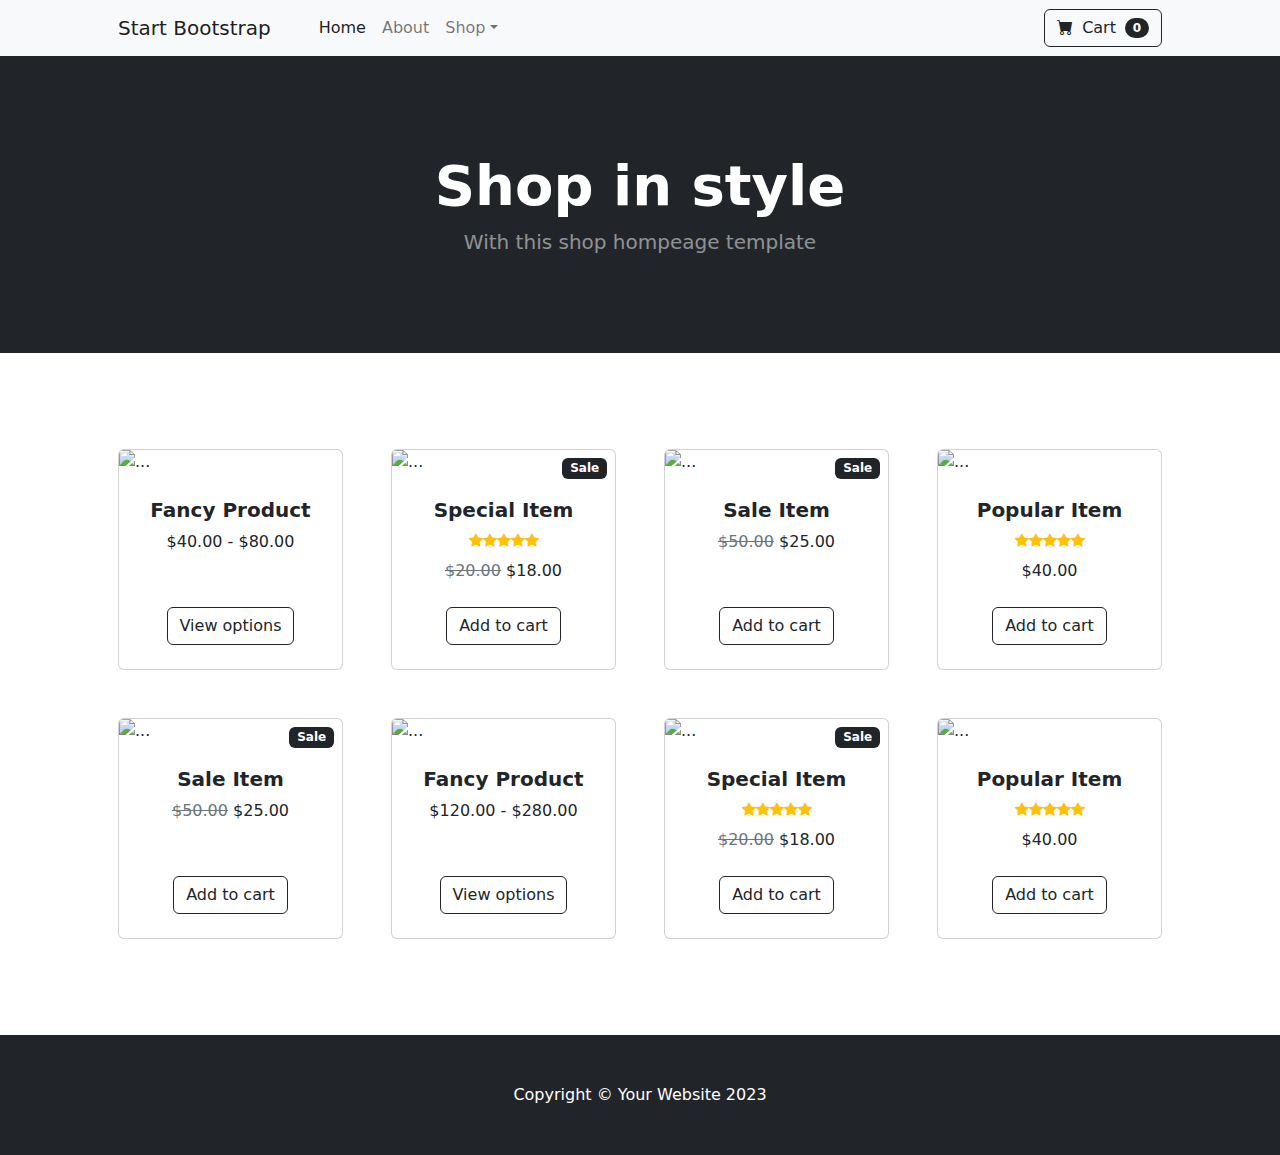
==== index.html @ 95606b4a "Initial commit" ====
<!DOCTYPE html>
<html lang="en">
    <head>
        <meta charset="utf-8" />
        <meta name="viewport" content="width=device-width, initial-scale=1, shrink-to-fit=no" />
        <meta name="description" content="" />
        <meta name="author" content="" />
        <title>Shop Homepage - Start Bootstrap Template</title>
        <!-- Favicon-->
        <link rel="icon" type="image/x-icon" href="assets/favicon.ico" />
        <!-- Bootstrap icons-->
        <link href="https://cdn.jsdelivr.net/npm/bootstrap-icons@1.5.0/font/bootstrap-icons.css" rel="stylesheet" />
        <!-- Core theme CSS (includes Bootstrap)-->
        <link href="../items.css" rel="stylesheet" />
    </head>
    <body>
        <!-- Navigation-->
        <nav class="navbar navbar-expand-lg navbar-light bg-light">
            <div class="container px-4 px-lg-5">
                <a class="navbar-brand" href="#!">Start Bootstrap</a>
                <button class="navbar-toggler" type="button" data-bs-toggle="collapse" data-bs-target="#navbarSupportedContent" aria-controls="navbarSupportedContent" aria-expanded="false" aria-label="Toggle navigation"><span class="navbar-toggler-icon"></span></button>
                <div class="collapse navbar-collapse" id="navbarSupportedContent">
                    <ul class="navbar-nav me-auto mb-2 mb-lg-0 ms-lg-4">
                        <li class="nav-item"><a class="nav-link active" aria-current="page" href="#!">Home</a></li>
                        <li class="nav-item"><a class="nav-link" href="#!">About</a></li>
                        <li class="nav-item dropdown">
                            <a class="nav-link dropdown-toggle" id="navbarDropdown" href="#" role="button" data-bs-toggle="dropdown" aria-expanded="false">Shop</a>
                            <ul class="dropdown-menu" aria-labelledby="navbarDropdown">
                                <li><a class="dropdown-item" href="#!">All Products</a></li>
                                <li><hr class="dropdown-divider" /></li>
                                <li><a class="dropdown-item" href="#!">Popular Items</a></li>
                                <li><a class="dropdown-item" href="#!">New Arrivals</a></li>
                            </ul>
                        </li>
                    </ul>
                    <form class="d-flex">
                        <button class="btn btn-outline-dark" type="submit">
                            <i class="bi-cart-fill me-1"></i>
                            Cart
                            <span class="badge bg-dark text-white ms-1 rounded-pill">0</span>
                        </button>
                    </form>
                </div>
            </div>
        </nav>
        <!-- Header-->
        <header class="bg-dark py-5">
            <div class="container px-4 px-lg-5 my-5">
                <div class="text-center text-white">
                    <h1 class="display-4 fw-bolder">Shop in style</h1>
                    <p class="lead fw-normal text-white-50 mb-0">With this shop hompeage template</p>
                </div>
            </div>
        </header>
        <!-- Section-->
        <section class="py-5">
            <div class="container px-4 px-lg-5 mt-5">
                <div class="row gx-4 gx-lg-5 row-cols-2 row-cols-md-3 row-cols-xl-4 justify-content-center">
                    <div class="col mb-5">
                        <div class="card h-100">
                            <!-- Product image-->
                            <img class="card-img-top" src="https://dummyimage.com/450x300/dee2e6/6c757d.jpg" alt="..." />
                            <!-- Product details-->
                            <div class="card-body p-4">
                                <div class="text-center">
                                    <!-- Product name-->
                                    <h5 class="fw-bolder">Fancy Product</h5>
                                    <!-- Product price-->
                                    $40.00 - $80.00
                                </div>
                            </div>
                            <!-- Product actions-->
                            <div class="card-footer p-4 pt-0 border-top-0 bg-transparent">
                                <div class="text-center"><a class="btn btn-outline-dark mt-auto" href="#">View options</a></div>
                            </div>
                        </div>
                    </div>
                    <div class="col mb-5">
                        <div class="card h-100">
                            <!-- Sale badge-->
                            <div class="badge bg-dark text-white position-absolute" style="top: 0.5rem; right: 0.5rem">Sale</div>
                            <!-- Product image-->
                            <img class="card-img-top" src="https://dummyimage.com/450x300/dee2e6/6c757d.jpg" alt="..." />
                            <!-- Product details-->
                            <div class="card-body p-4">
                                <div class="text-center">
                                    <!-- Product name-->
                                    <h5 class="fw-bolder">Special Item</h5>
                                    <!-- Product reviews-->
                                    <div class="d-flex justify-content-center small text-warning mb-2">
                                        <div class="bi-star-fill"></div>
                                        <div class="bi-star-fill"></div>
                                        <div class="bi-star-fill"></div>
                                        <div class="bi-star-fill"></div>
                                        <div class="bi-star-fill"></div>
                                    </div>
                                    <!-- Product price-->
                                    <span class="text-muted text-decoration-line-through">$20.00</span>
                                    $18.00
                                </div>
                            </div>
                            <!-- Product actions-->
                            <div class="card-footer p-4 pt-0 border-top-0 bg-transparent">
                                <div class="text-center"><a class="btn btn-outline-dark mt-auto" href="#">Add to cart</a></div>
                            </div>
                        </div>
                    </div>
                    <div class="col mb-5">
                        <div class="card h-100">
                            <!-- Sale badge-->
                            <div class="badge bg-dark text-white position-absolute" style="top: 0.5rem; right: 0.5rem">Sale</div>
                            <!-- Product image-->
                            <img class="card-img-top" src="https://dummyimage.com/450x300/dee2e6/6c757d.jpg" alt="..." />
                            <!-- Product details-->
                            <div class="card-body p-4">
                                <div class="text-center">
                                    <!-- Product name-->
                                    <h5 class="fw-bolder">Sale Item</h5>
                                    <!-- Product price-->
                                    <span class="text-muted text-decoration-line-through">$50.00</span>
                                    $25.00
                                </div>
                            </div>
                            <!-- Product actions-->
                            <div class="card-footer p-4 pt-0 border-top-0 bg-transparent">
                                <div class="text-center"><a class="btn btn-outline-dark mt-auto" href="#">Add to cart</a></div>
                            </div>
                        </div>
                    </div>
                    <div class="col mb-5">
                        <div class="card h-100">
                            <!-- Product image-->
                            <img class="card-img-top" src="https://dummyimage.com/450x300/dee2e6/6c757d.jpg" alt="..." />
                            <!-- Product details-->
                            <div class="card-body p-4">
                                <div class="text-center">
                                    <!-- Product name-->
                                    <h5 class="fw-bolder">Popular Item</h5>
                                    <!-- Product reviews-->
                                    <div class="d-flex justify-content-center small text-warning mb-2">
                                        <div class="bi-star-fill"></div>
                                        <div class="bi-star-fill"></div>
                                        <div class="bi-star-fill"></div>
                                        <div class="bi-star-fill"></div>
                                        <div class="bi-star-fill"></div>
                                    </div>
                                    <!-- Product price-->
                                    $40.00
                                </div>
                            </div>
                            <!-- Product actions-->
                            <div class="card-footer p-4 pt-0 border-top-0 bg-transparent">
                                <div class="text-center"><a class="btn btn-outline-dark mt-auto" href="#">Add to cart</a></div>
                            </div>
                        </div>
                    </div>
                    <div class="col mb-5">
                        <div class="card h-100">
                            <!-- Sale badge-->
                            <div class="badge bg-dark text-white position-absolute" style="top: 0.5rem; right: 0.5rem">Sale</div>
                            <!-- Product image-->
                            <img class="card-img-top" src="https://dummyimage.com/450x300/dee2e6/6c757d.jpg" alt="..." />
                            <!-- Product details-->
                            <div class="card-body p-4">
                                <div class="text-center">
                                    <!-- Product name-->
                                    <h5 class="fw-bolder">Sale Item</h5>
                                    <!-- Product price-->
                                    <span class="text-muted text-decoration-line-through">$50.00</span>
                                    $25.00
                                </div>
                            </div>
                            <!-- Product actions-->
                            <div class="card-footer p-4 pt-0 border-top-0 bg-transparent">
                                <div class="text-center"><a class="btn btn-outline-dark mt-auto" href="#">Add to cart</a></div>
                            </div>
                        </div>
                    </div>
                    <div class="col mb-5">
                        <div class="card h-100">
                            <!-- Product image-->
                            <img class="card-img-top" src="https://dummyimage.com/450x300/dee2e6/6c757d.jpg" alt="..." />
                            <!-- Product details-->
                            <div class="card-body p-4">
                                <div class="text-center">
                                    <!-- Product name-->
                                    <h5 class="fw-bolder">Fancy Product</h5>
                                    <!-- Product price-->
                                    $120.00 - $280.00
                                </div>
                            </div>
                            <!-- Product actions-->
                            <div class="card-footer p-4 pt-0 border-top-0 bg-transparent">
                                <div class="text-center"><a class="btn btn-outline-dark mt-auto" href="#">View options</a></div>
                            </div>
                        </div>
                    </div>
                    <div class="col mb-5">
                        <div class="card h-100">
                            <!-- Sale badge-->
                            <div class="badge bg-dark text-white position-absolute" style="top: 0.5rem; right: 0.5rem">Sale</div>
                            <!-- Product image-->
                            <img class="card-img-top" src="https://dummyimage.com/450x300/dee2e6/6c757d.jpg" alt="..." />
                            <!-- Product details-->
                            <div class="card-body p-4">
                                <div class="text-center">
                                    <!-- Product name-->
                                    <h5 class="fw-bolder">Special Item</h5>
                                    <!-- Product reviews-->
                                    <div class="d-flex justify-content-center small text-warning mb-2">
                                        <div class="bi-star-fill"></div>
                                        <div class="bi-star-fill"></div>
                                        <div class="bi-star-fill"></div>
                                        <div class="bi-star-fill"></div>
                                        <div class="bi-star-fill"></div>
                                    </div>
                                    <!-- Product price-->
                                    <span class="text-muted text-decoration-line-through">$20.00</span>
                                    $18.00
                                </div>
                            </div>
                            <!-- Product actions-->
                            <div class="card-footer p-4 pt-0 border-top-0 bg-transparent">
                                <div class="text-center"><a class="btn btn-outline-dark mt-auto" href="#">Add to cart</a></div>
                            </div>
                        </div>
                    </div>
                    <div class="col mb-5">
                        <div class="card h-100">
                            <!-- Product image-->
                            <img class="card-img-top" src="https://dummyimage.com/450x300/dee2e6/6c757d.jpg" alt="..." />
                            <!-- Product details-->
                            <div class="card-body p-4">
                                <div class="text-center">
                                    <!-- Product name-->
                                    <h5 class="fw-bolder">Popular Item</h5>
                                    <!-- Product reviews-->
                                    <div class="d-flex justify-content-center small text-warning mb-2">
                                        <div class="bi-star-fill"></div>
                                        <div class="bi-star-fill"></div>
                                        <div class="bi-star-fill"></div>
                                        <div class="bi-star-fill"></div>
                                        <div class="bi-star-fill"></div>
                                    </div>
                                    <!-- Product price-->
                                    $40.00
                                </div>
                            </div>
                            <!-- Product actions-->
                            <div class="card-footer p-4 pt-0 border-top-0 bg-transparent">
                                <div class="text-center"><a class="btn btn-outline-dark mt-auto" href="#">Add to cart</a></div>
                            </div>
                        </div>
                    </div>
                </div>
            </div>
        </section>
        <!-- Footer-->
        <footer class="py-5 bg-dark">
            <div class="container"><p class="m-0 text-center text-white">Copyright &copy; Your Website 2023</p></div>
        </footer>
        <!-- Bootstrap core JS-->
        <script src="https://cdn.jsdelivr.net/npm/bootstrap@5.2.3/dist/js/bootstrap.bundle.min.js"></script>
        <!-- Core theme JS-->
        <script src="js/scripts.js"></script>
    </body>
</html>
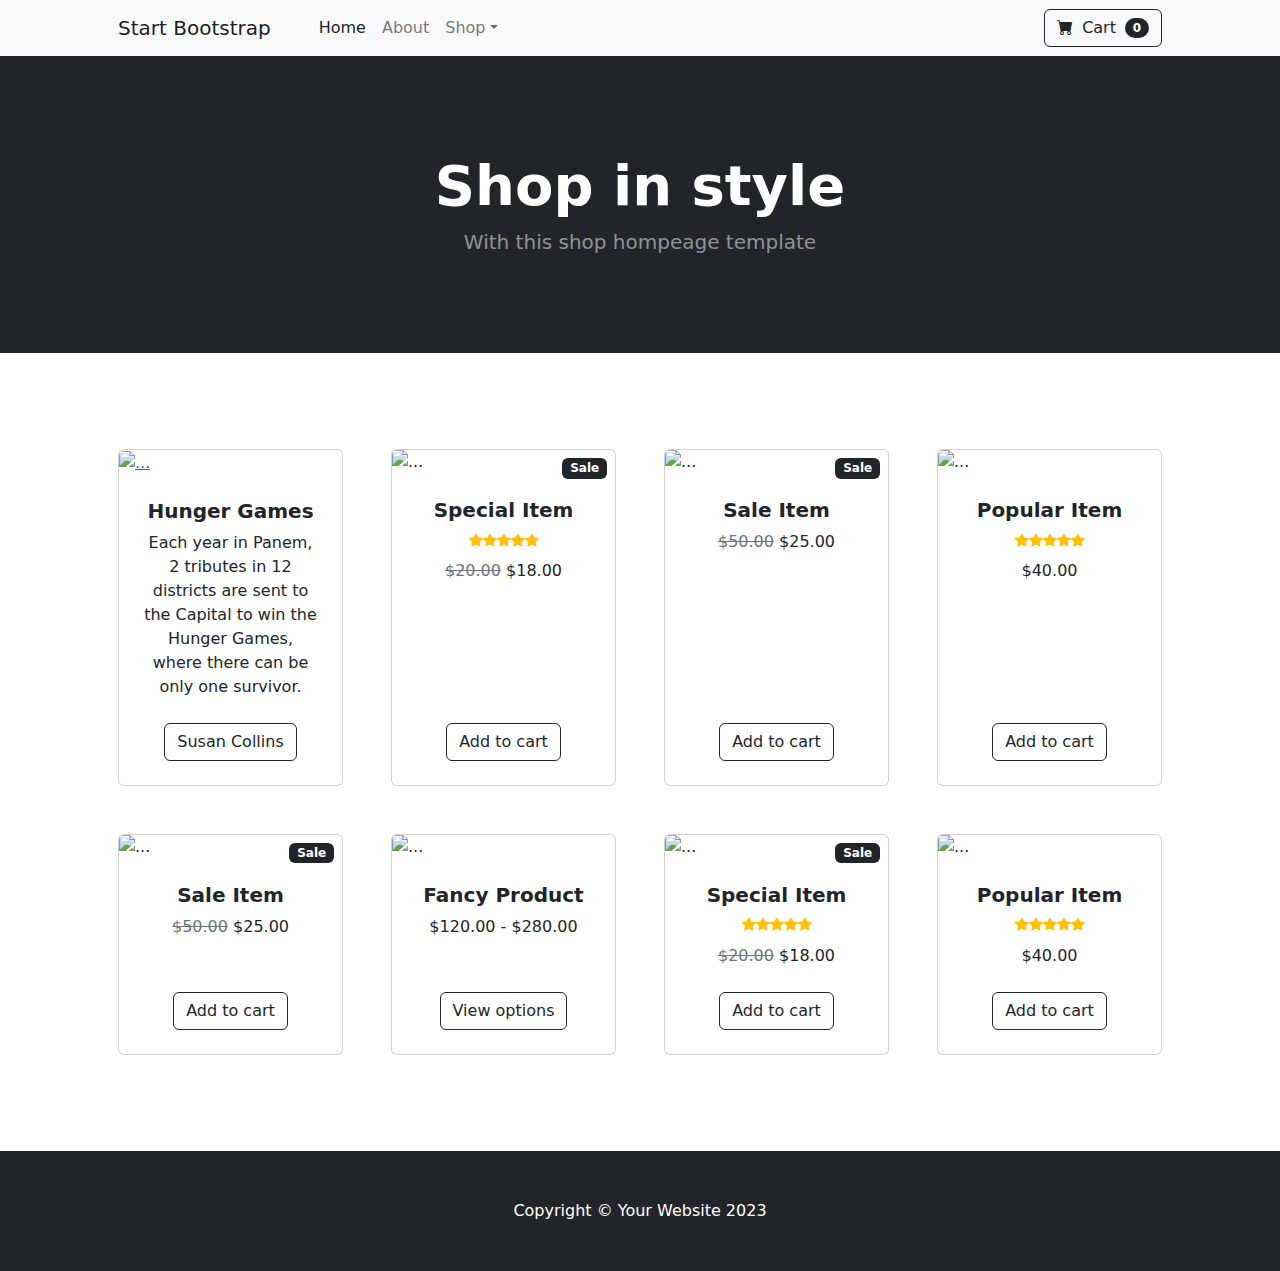
==== commit 8b31a3cb: "complete hunger games card" ====
--- a/index.html
+++ b/index.html
@@ -58,20 +58,20 @@
                 <div class="row gx-4 gx-lg-5 row-cols-2 row-cols-md-3 row-cols-xl-4 justify-content-center">
                     <div class="col mb-5">
                         <div class="card h-100">
-                            <!-- Product image-->
-                            <img class="card-img-top" src="https://dummyimage.com/450x300/dee2e6/6c757d.jpg" alt="..." />
-                            <!-- Product details-->
-                            <div class="card-body p-4">
-                                <div class="text-center">
-                                    <!-- Product name-->
-                                    <h5 class="fw-bolder">Fancy Product</h5>
-                                    <!-- Product price-->
-                                    $40.00 - $80.00
-                                </div>
-                            </div>
-                            <!-- Product actions-->
-                            <div class="card-footer p-4 pt-0 border-top-0 bg-transparent">
-                                <div class="text-center"><a class="btn btn-outline-dark mt-auto" href="#">View options</a></div>
+                            <!--image-->
+                            <a href="Book/Hunger.html"><img class="card-img-top" src="https://user-images.githubusercontent.com/82852077/236615896-78db12c6-58b6-419d-b363-736f5bbbe449.png" alt="..." /></a>
+                            <!--details-->
+                            <div class="card-body p-4">
+                                <div class="text-center">
+                                    <!--name-->
+                                    <h5 class="fw-bolder">Hunger Games</h5>
+                                    <!--price-->
+                                    Each year in Panem, 2 tributes in 12 districts are sent to the Capital to win the Hunger Games, where there can be only one survivor.
+                                </div>
+                            </div>
+                            <!-- Product actions-->
+                            <div class="card-footer p-4 pt-0 border-top-0 bg-transparent">
+                                <div class="text-center"><a class="btn btn-outline-dark mt-auto" href="Author/Collins.html">Susan Collins</a></div>
                             </div>
                         </div>
                     </div>
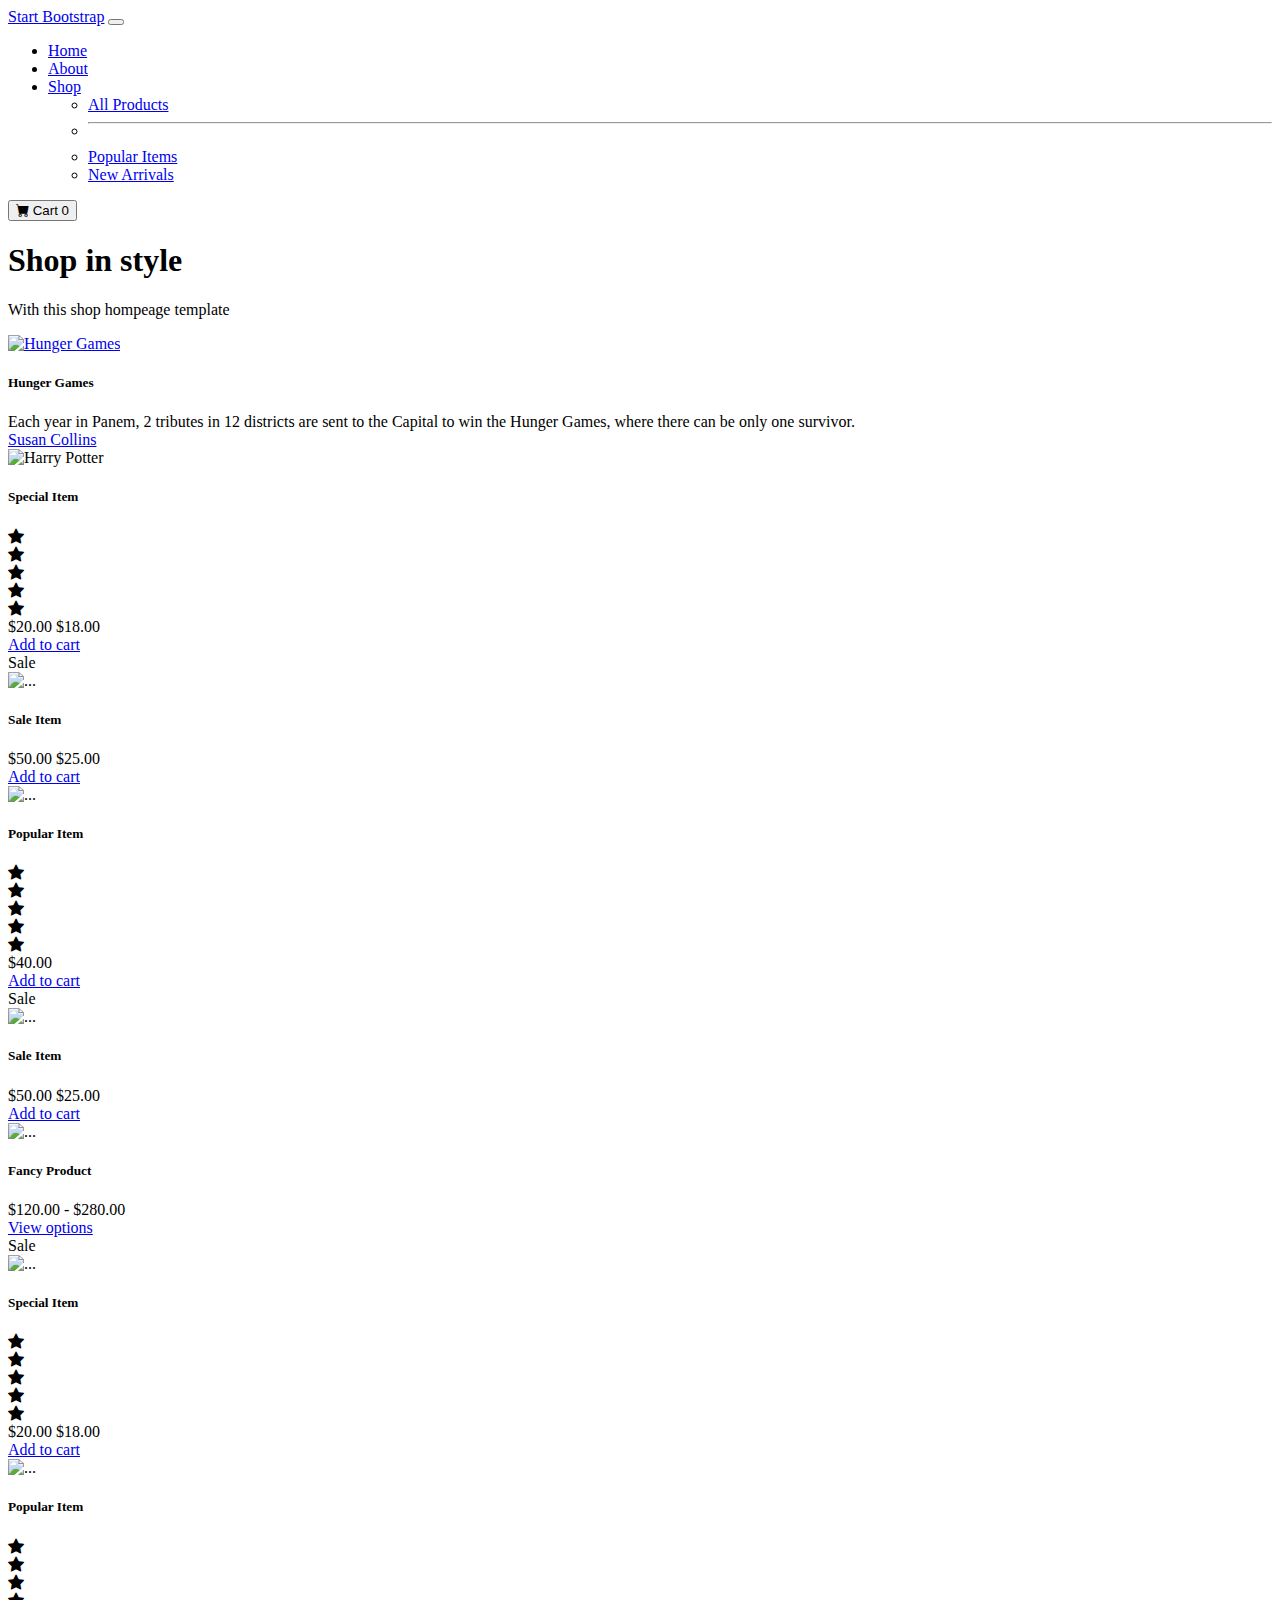
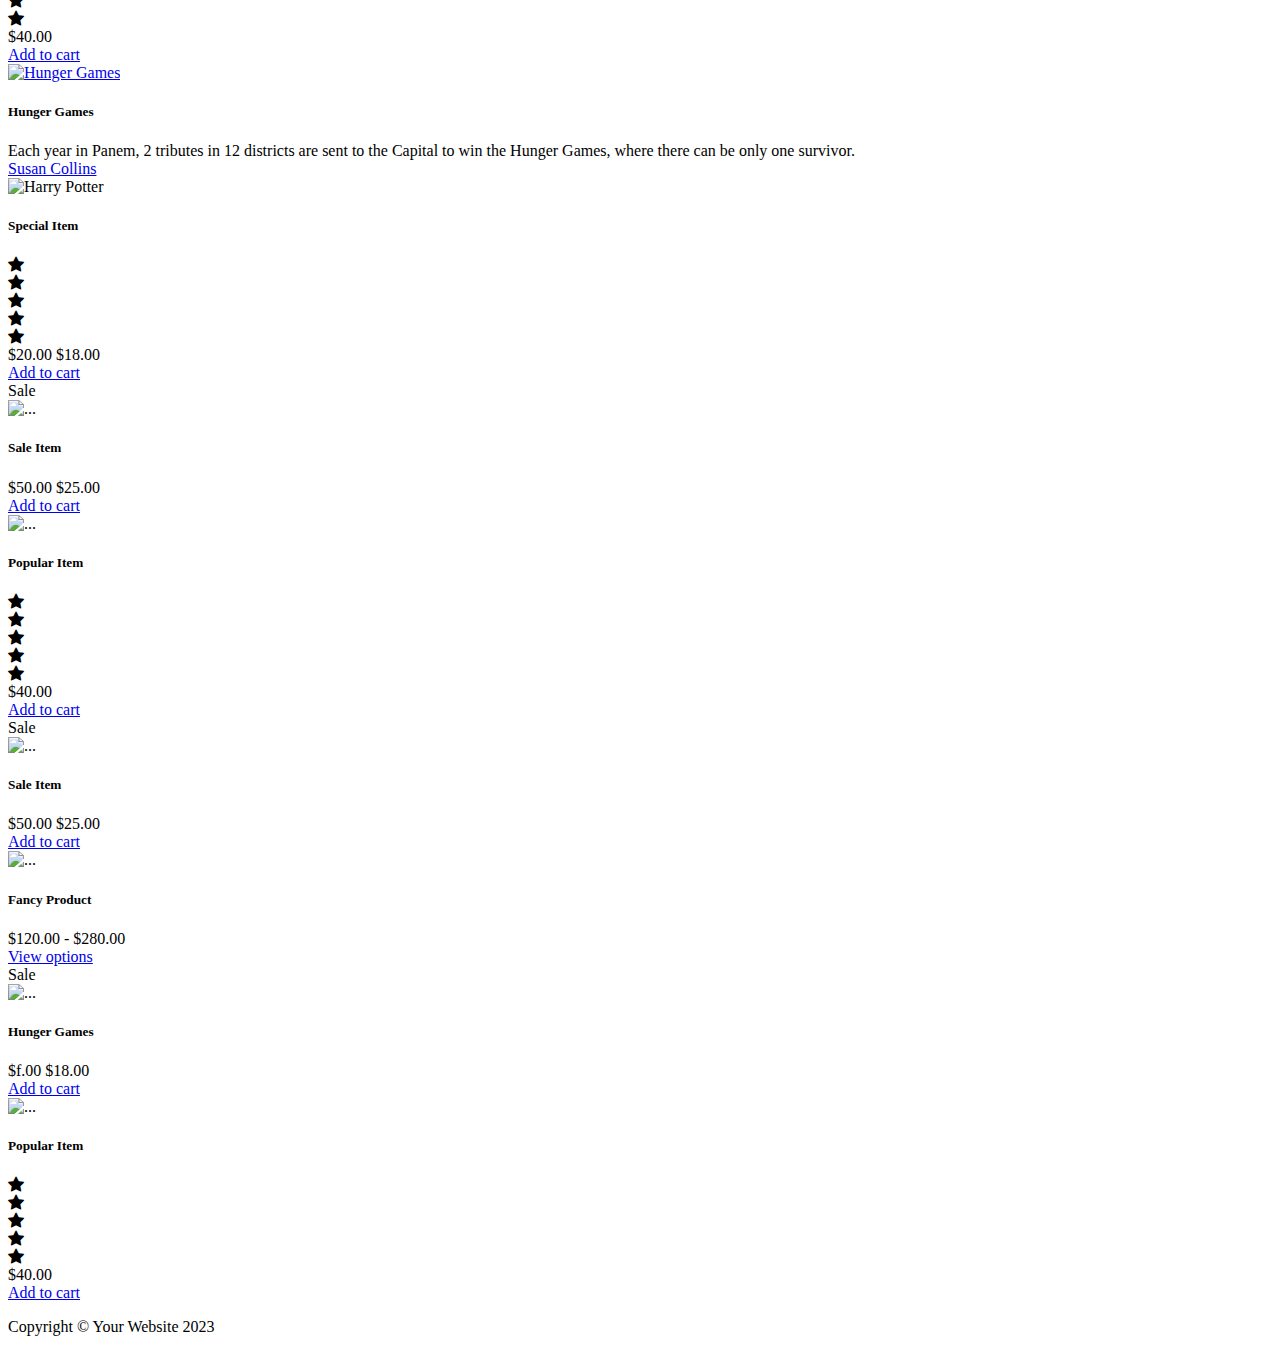
==== commit ed074264: "add author and page" ====
--- a/index.html
+++ b/index.html
@@ -5,13 +5,11 @@
         <meta name="viewport" content="width=device-width, initial-scale=1, shrink-to-fit=no" />
         <meta name="description" content="" />
         <meta name="author" content="" />
-        <title>Shop Homepage - Start Bootstrap Template</title>
-        <!-- Favicon-->
-        <link rel="icon" type="image/x-icon" href="assets/favicon.ico" />
+        <title>Bookself</title>
         <!-- Bootstrap icons-->
         <link href="https://cdn.jsdelivr.net/npm/bootstrap-icons@1.5.0/font/bootstrap-icons.css" rel="stylesheet" />
         <!-- Core theme CSS (includes Bootstrap)-->
-        <link href="../items.css" rel="stylesheet" />
+        <link href="../css/items.css" rel="stylesheet" />
     </head>
     <body>
         <!-- Navigation-->
@@ -59,7 +57,7 @@
                     <div class="col mb-5">
                         <div class="card h-100">
                             <!--image-->
-                            <a href="Book/Hunger.html"><img class="card-img-top" src="https://user-images.githubusercontent.com/82852077/236615896-78db12c6-58b6-419d-b363-736f5bbbe449.png" alt="..." /></a>
+                            <a href="../Book/Hunger.html"><img class="card-img-top" src="https://user-images.githubusercontent.com/82852077/236615896-78db12c6-58b6-419d-b363-736f5bbbe449.png" alt="Hunger Games" /></a>
                             <!--details-->
                             <div class="card-body p-4">
                                 <div class="text-center">
@@ -77,10 +75,8 @@
                     </div>
                     <div class="col mb-5">
                         <div class="card h-100">
-                            <!-- Sale badge-->
-                            <div class="badge bg-dark text-white position-absolute" style="top: 0.5rem; right: 0.5rem">Sale</div>
-                            <!-- Product image-->
-                            <img class="card-img-top" src="https://dummyimage.com/450x300/dee2e6/6c757d.jpg" alt="..." />
+                            <!-- Product image-->
+                            <img class="card-img-top" src="https://user-images.githubusercontent.com/82852077/236615838-0146f770-dcb0-4a38-848c-fe329d3b3257.png" alt="Harry Potter" />
                             <!-- Product details-->
                             <div class="card-body p-4">
                                 <div class="text-center">
@@ -216,6 +212,196 @@
                                     </div>
                                     <!-- Product price-->
                                     <span class="text-muted text-decoration-line-through">$20.00</span>
+                                    $18.00
+                                </div>
+                            </div>
+                            <!-- Product actions-->
+                            <div class="card-footer p-4 pt-0 border-top-0 bg-transparent">
+                                <div class="text-center"><a class="btn btn-outline-dark mt-auto" href="#">Add to cart</a></div>
+                            </div>
+                        </div>
+                    </div>
+                    <div class="col mb-5">
+                        <div class="card h-100">
+                            <!-- Product image-->
+                            <img class="card-img-top" src="https://dummyimage.com/450x300/dee2e6/6c757d.jpg" alt="..." />
+                            <!-- Product details-->
+                            <div class="card-body p-4">
+                                <div class="text-center">
+                                    <!-- Product name-->
+                                    <h5 class="fw-bolder">Popular Item</h5>
+                                    <!-- Product reviews-->
+                                    <div class="d-flex justify-content-center small text-warning mb-2">
+                                        <div class="bi-star-fill"></div>
+                                        <div class="bi-star-fill"></div>
+                                        <div class="bi-star-fill"></div>
+                                        <div class="bi-star-fill"></div>
+                                        <div class="bi-star-fill"></div>
+                                    </div>
+                                    <!-- Product price-->
+                                    $40.00
+                                </div>
+                            </div>
+                            <!-- Product actions-->
+                            <div class="card-footer p-4 pt-0 border-top-0 bg-transparent">
+                                <div class="text-center"><a class="btn btn-outline-dark mt-auto" href="#">Add to cart</a></div>
+                            </div>
+                        </div>
+                    </div>
+                </div>
+            </div>
+            <div class="container px-4 px-lg-5 mt-5">
+                <div class="row gx-4 gx-lg-5 row-cols-2 row-cols-md-3 row-cols-xl-4 justify-content-center">
+                    <div class="col mb-5">
+                        <div class="card h-100">
+                            <!--image-->
+                            <a href="Book/Hunger.html"><img class="card-img-top" src="https://user-images.githubusercontent.com/82852077/236615896-78db12c6-58b6-419d-b363-736f5bbbe449.png" alt="Hunger Games" /></a>
+                            <!--details-->
+                            <div class="card-body p-4">
+                                <div class="text-center">
+                                    <!--name-->
+                                    <h5 class="fw-bolder">Hunger Games</h5>
+                                    <!--price-->
+                                    Each year in Panem, 2 tributes in 12 districts are sent to the Capital to win the Hunger Games, where there can be only one survivor.
+                                </div>
+                            </div>
+                            <!-- Product actions-->
+                            <div class="card-footer p-4 pt-0 border-top-0 bg-transparent">
+                                <div class="text-center"><a class="btn btn-outline-dark mt-auto" href="Author/Collins.html">Susan Collins</a></div>
+                            </div>
+                        </div>
+                    </div>
+                    <div class="col mb-5">
+                        <div class="card h-100">
+                            <!-- Product image-->
+                            <img class="card-img-top" src="https://user-images.githubusercontent.com/82852077/236615838-0146f770-dcb0-4a38-848c-fe329d3b3257.png" alt="Harry Potter" />
+                            <!-- Product details-->
+                            <div class="card-body p-4">
+                                <div class="text-center">
+                                    <!-- Product name-->
+                                    <h5 class="fw-bolder">Special Item</h5>
+                                    <!-- Product reviews-->
+                                    <div class="d-flex justify-content-center small text-warning mb-2">
+                                        <div class="bi-star-fill"></div>
+                                        <div class="bi-star-fill"></div>
+                                        <div class="bi-star-fill"></div>
+                                        <div class="bi-star-fill"></div>
+                                        <div class="bi-star-fill"></div>
+                                    </div>
+                                    <!-- Product price-->
+                                    <span class="text-muted text-decoration-line-through">$20.00</span>
+                                    $18.00
+                                </div>
+                            </div>
+                            <!-- Product actions-->
+                            <div class="card-footer p-4 pt-0 border-top-0 bg-transparent">
+                                <div class="text-center"><a class="btn btn-outline-dark mt-auto" href="#">Add to cart</a></div>
+                            </div>
+                        </div>
+                    </div>
+                    <div class="col mb-5">
+                        <div class="card h-100">
+                            <!-- Sale badge-->
+                            <div class="badge bg-dark text-white position-absolute" style="top: 0.5rem; right: 0.5rem">Sale</div>
+                            <!-- Product image-->
+                            <img class="card-img-top" src="https://dummyimage.com/450x300/dee2e6/6c757d.jpg" alt="..." />
+                            <!-- Product details-->
+                            <div class="card-body p-4">
+                                <div class="text-center">
+                                    <!-- Product name-->
+                                    <h5 class="fw-bolder">Sale Item</h5>
+                                    <!-- Product price-->
+                                    <span class="text-muted text-decoration-line-through">$50.00</span>
+                                    $25.00
+                                </div>
+                            </div>
+                            <!-- Product actions-->
+                            <div class="card-footer p-4 pt-0 border-top-0 bg-transparent">
+                                <div class="text-center"><a class="btn btn-outline-dark mt-auto" href="#">Add to cart</a></div>
+                            </div>
+                        </div>
+                    </div>
+                    <div class="col mb-5">
+                        <div class="card h-100">
+                            <!-- Product image-->
+                            <img class="card-img-top" src="https://dummyimage.com/450x300/dee2e6/6c757d.jpg" alt="..." />
+                            <!-- Product details-->
+                            <div class="card-body p-4">
+                                <div class="text-center">
+                                    <!-- Product name-->
+                                    <h5 class="fw-bolder">Popular Item</h5>
+                                    <!-- Product reviews-->
+                                    <div class="d-flex justify-content-center small text-warning mb-2">
+                                        <div class="bi-star-fill"></div>
+                                        <div class="bi-star-fill"></div>
+                                        <div class="bi-star-fill"></div>
+                                        <div class="bi-star-fill"></div>
+                                        <div class="bi-star-fill"></div>
+                                    </div>
+                                    <!-- Product price-->
+                                    $40.00
+                                </div>
+                            </div>
+                            <!-- Product actions-->
+                            <div class="card-footer p-4 pt-0 border-top-0 bg-transparent">
+                                <div class="text-center"><a class="btn btn-outline-dark mt-auto" href="#">Add to cart</a></div>
+                            </div>
+                        </div>
+                    </div>
+                    <div class="col mb-5">
+                        <div class="card h-100">
+                            <!-- Sale badge-->
+                            <div class="badge bg-dark text-white position-absolute" style="top: 0.5rem; right: 0.5rem">Sale</div>
+                            <!-- Product image-->
+                            <img class="card-img-top" src="https://dummyimage.com/450x300/dee2e6/6c757d.jpg" alt="..." />
+                            <!-- Product details-->
+                            <div class="card-body p-4">
+                                <div class="text-center">
+                                    <!-- Product name-->
+                                    <h5 class="fw-bolder">Sale Item</h5>
+                                    <!-- Product price-->
+                                    <span class="text-muted text-decoration-line-through">$50.00</span>
+                                    $25.00
+                                </div>
+                            </div>
+                            <!-- Product actions-->
+                            <div class="card-footer p-4 pt-0 border-top-0 bg-transparent">
+                                <div class="text-center"><a class="btn btn-outline-dark mt-auto" href="#">Add to cart</a></div>
+                            </div>
+                        </div>
+                    </div>
+                    <div class="col mb-5">
+                        <div class="card h-100">
+                            <!-- Product image-->
+                            <img class="card-img-top" src="https://dummyimage.com/450x300/dee2e6/6c757d.jpg" alt="..." />
+                            <!-- Product details-->
+                            <div class="card-body p-4">
+                                <div class="text-center">
+                                    <!-- Product name-->
+                                    <h5 class="fw-bolder">Fancy Product</h5>
+                                    <!-- Product price-->
+                                    $120.00 - $280.00
+                                </div>
+                            </div>
+                            <!-- Product actions-->
+                            <div class="card-footer p-4 pt-0 border-top-0 bg-transparent">
+                                <div class="text-center"><a class="btn btn-outline-dark mt-auto" href="#">View options</a></div>
+                            </div>
+                        </div>
+                    </div>
+                    <div class="col mb-5">
+                        <div class="card h-100">
+                            <!--badge-->
+                            <div class="badge bg-dark text-white position-absolute" style="top: 0.5rem; right: 0.5rem">Sale</div>
+                            <!--image-->
+                            <img class="card-img-top" src="https://dummyimage.com/450x300/dee2e6/6c757d.jpg" alt="..." />
+                            <!--details-->
+                            <div class="card-body p-4">
+                                <div class="text-center">
+                                    <!--name-->
+                                    <h5 class="fw-bolder">Hunger Games</h5>
+                                    <!-- Product price-->
+                                    <span class="text-muted text-decoration-line-through">$f.00</span>
                                     $18.00
                                 </div>
                             </div>
